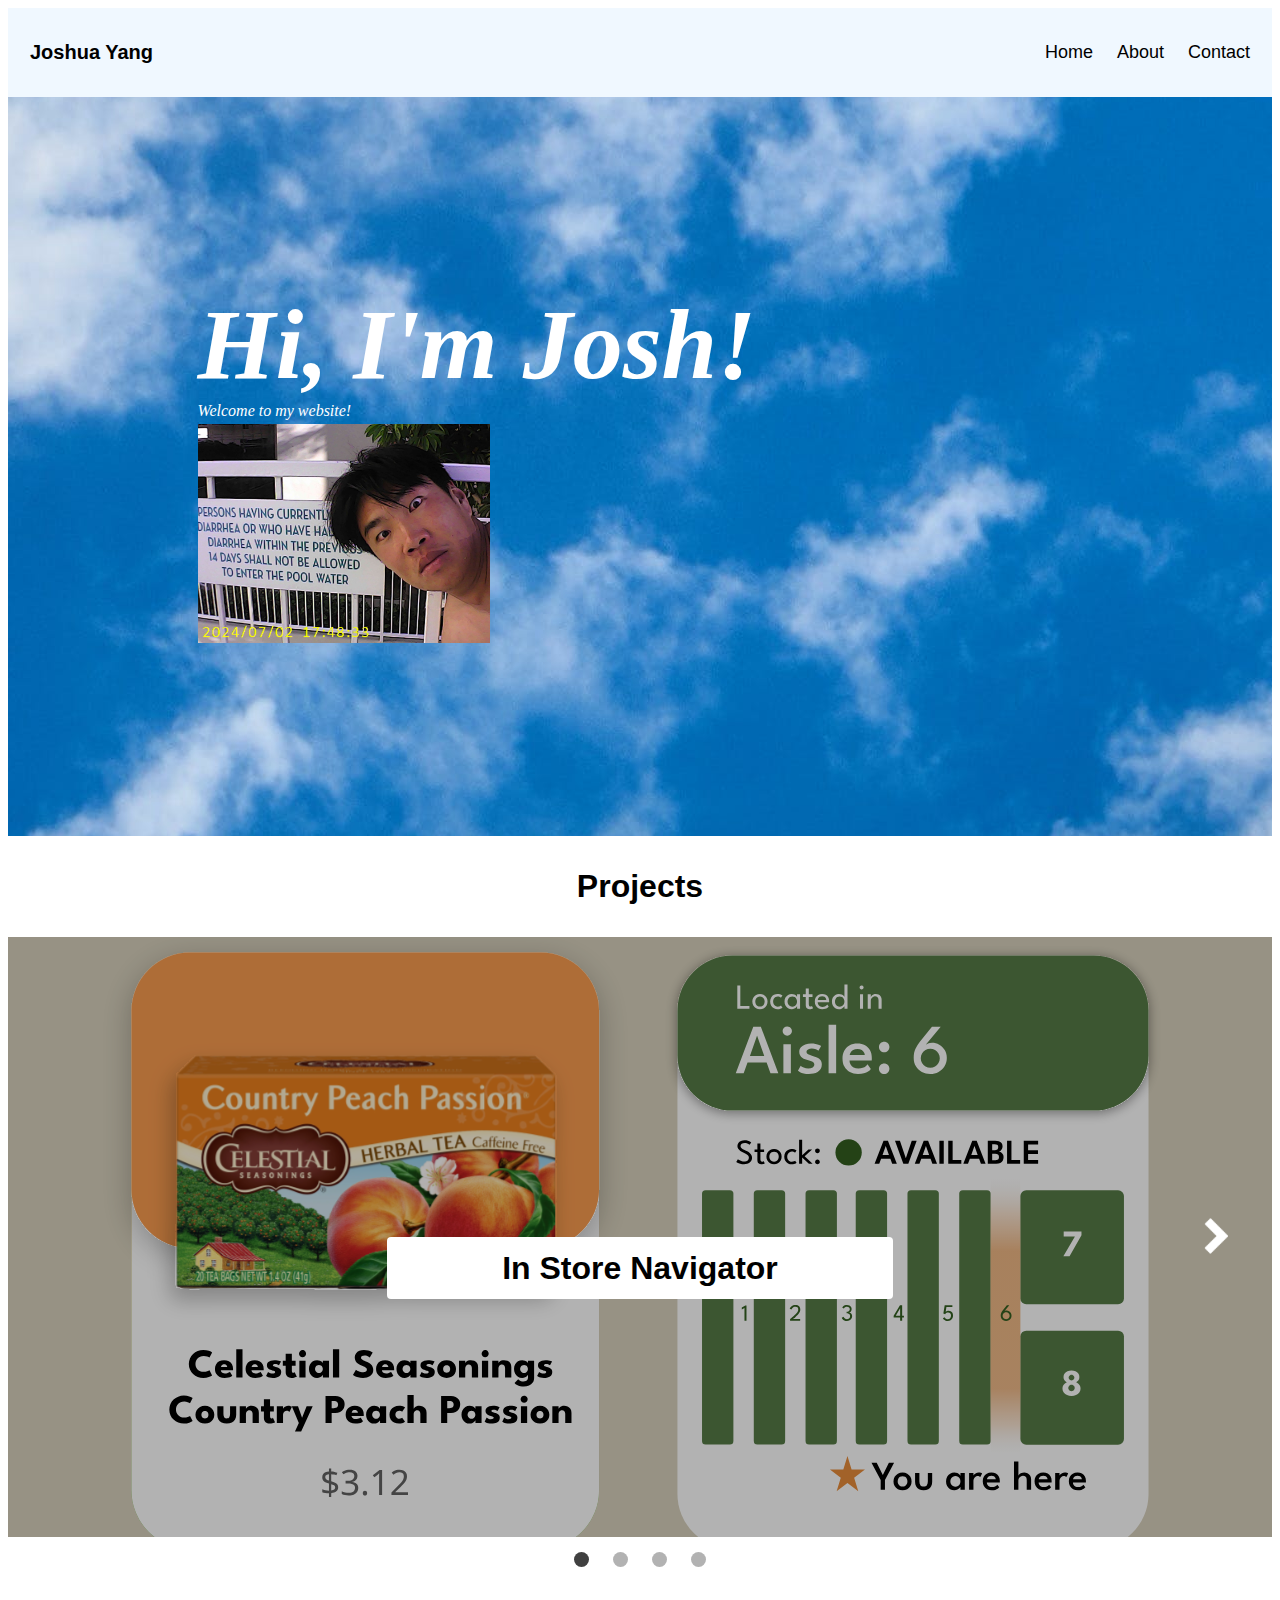
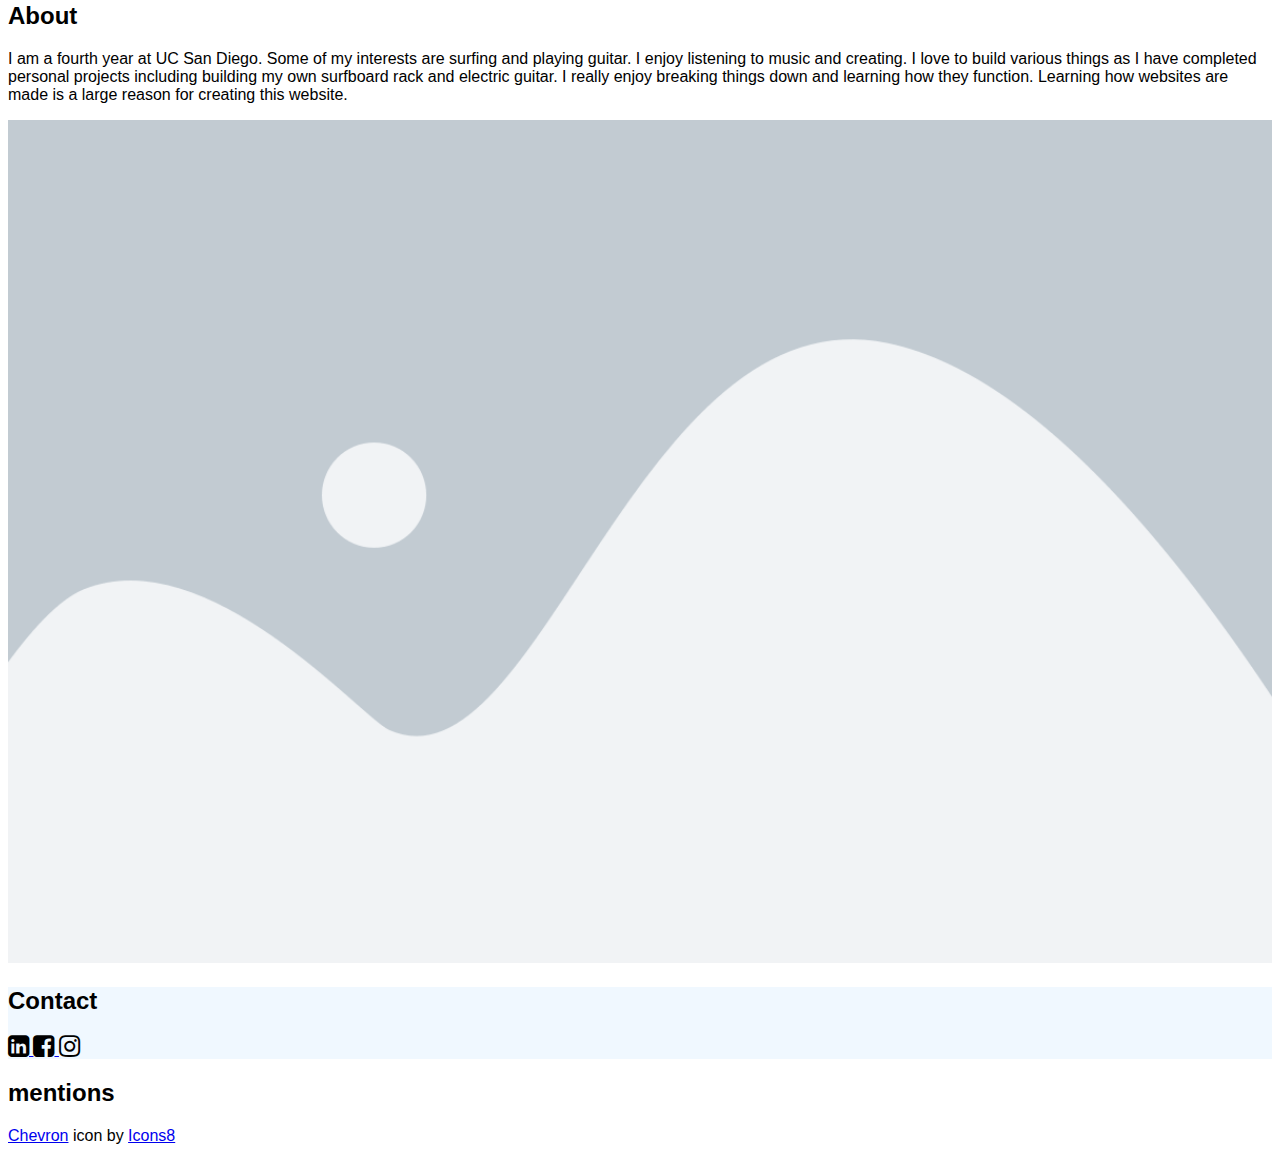
==== index.html @ f309dd1b "added picture and changed background" ====
<!DOCTYPE html>
<html lang="en-us">
    <head>
        <link rel="stylesheet" href="css/style.css">
        <meta name="viewport" content="width=device-width, initial-scale=1">
        <link rel="stylesheet" href="https://cdnjs.cloudflare.com/ajax/libs/font-awesome/4.7.0/css/font-awesome.min.css">
    </head>
    <body>

        <!--Header Section -->
        <div class="container" id= "header">
            <div class="row">
                <div class="header">
                    <a href="#" class="logo">Joshua Yang</a>
                    <div class="header-right">
                    <a href="#intro">Home</a>
                    <a href="#about">About</a>
                    <a href="#contact">Contact</a>
                </div>
                </div>
            </div>
        </div>

        <!-- Intro Section -->
        <div class="intro_row" id="intro">
            <div class="intro-name">Hi, I'm Josh!</div>
            
            <div class="intro-text">Welcome to my website!</div>
            <img src="img/me_fr.jpeg" alt="me_fr" style="animation: fadeInLeft 2s; width: 33%;">
        </div>

        <!-- Carousel Section -->
        <div class="section-container">
            <!-- section header -->
            <center>
                <p style="font-size: xx-large; font-weight: bold;">
                    Projects
                </p>
            </center>

            <!-- image carousel -->
            <div class="carousel">    
                <div class="carousel_track-container">
                    <ul class="carousel_track">
                        <!-- in store nav -->
                        <li class="carousel_slide current-slide">
                            <a href="in_store_nav/in_store_nav.html">
                                <div class="carousel_image-container">
                                    <img class="carousel_image" src="in_store_nav/img/figma_screen-1.svg" alt="">
                                    <div class="carousel_overlay-text">
                                        In Store Navigator
                                    </div>
                                </div>
                            </a>
                        </li>
                        <!-- personalized emojis -->
                        <li class="carousel_slide">
                            <a href="emojis/emojis.html">
                                <div class="carousel_image-container">
                                    <img class="carousel_image" src="emojis/img/memojis.webp" alt="">
                                    <div class="carousel_overlay-text">
                                        Research on Personalized Emojis
                                    </div>
                                </div>
                            </a>
                        </li>
                        <!-- successorator -->
                        <li class="carousel_slide">
                            <a href="successorator/successorator.html">
                                <div class="carousel_image-container">       
                                    <img class="carousel_image" src="successorator/img/Task-manager-apps-740x380.jpg" alt="">
                                    <div class="carousel_overlay-text">
                                        Successorator App
                                    </div>
                                </div>
                            </a>
                        </li>
                        <!-- prompt-a-week -->
                        <li class="carousel_slide">
                            <a href="https://sites.google.com/ucsd.edu/prompt-a-week?usp=sharing">
                                <div class="carousel_image-container">                                
                                    <img class="carousel_image" src="prompt-a-week/img/prompt-a-week.svg" alt="">
                                    <div class="carousel_overlay-text">
                                        Prompt-a-Week
                                    </div>
                                </div>
                            </a>
                        </li>
                    </ul>
                </div>

                <!-- right arrow (nextButton) -->
                <button class="carousel_button carousel_button--right"> 
                    <img src="img/arrow-right.png" alt="right_arrow">
                </button>

                <!-- left arrow (prevButton) -->
                <button class="carousel_button carousel_button--left is-hidden">
                    <img src="img/arrow-left.png" alt="left_arrow">
                </button>
            </div>

            <!-- carousel navbar (dots) -->
            <div class="carousel_nav">
                <button class="carousel_indicator current-slide"></button>
                <button class="carousel_indicator"></button>
                <button class="carousel_indicator"></button>
                <button class="carousel_indicator"></button>
            </div> 
        </div> 

         <!-- About Section -->
         <div class="container" id="about">
            <div class="row">
                <div class="column-66">
                    <h2>About</h2>
                    <p>I am a fourth year at UC San Diego. Some of my interests 
                        are surfing and playing guitar. I enjoy listening to 
                        music and creating. I love to build various things as I 
                        have completed personal projects including building my 
                        own surfboard rack and electric guitar. I really enjoy 
                        breaking things down and learning how they function. 
                        Learning how websites are made is a large reason for 
                        creating this website. 
                    </p>
                </div>
                <div class="column-33">
                    <img src="img/img-placeholder.webp" alt="me_fr"
                    width="100%">
                </div>
            </div>
        </div>
        <script src = "js/carousel.js"></script>

       
        <!-- Contact Section -->
        <div class="container" style="background-color: aliceblue;" id="contact">
            <div class="row">
                <h2>Contact</h2>
                <a href="//https:www.linkedin.com/in/joshua-yang-72279b295">
                    <i class="fa fa-linkedin-square" style="color: black;
                    font-size: 25px;  text-decoration: none;"></i>
                </a>
                <a href="https://www.facebook.com/joshua.yang.123829/">
                    <i class="fa fa-facebook-square" style="color: black;
                    font-size: 25px; text-decoration: none;">
                    </i>
                </a>
                <a href="https://www.instagram.com/">
                    <i class="fa fa-instagram" style="color: black;
                    font-size: 25px; text-decoration: none;">
                    </i>
                </a>
            </div>
        </div>
        <div class="container" id="mentions">
            <h2>mentions</h2>
            <a target="_blank" href="https://icons8.com/icon/39789/chevron-left">Chevron</a> icon by <a target="_blank" href="https://icons8.com">Icons8</a>
        </div>
    </body>
</html>
---- css/style.css ----
body {
font-family: Arial, Helvetica, sans-serif;}
.header {
  overflow: hidden;
  padding: 20px 10px;
  background-color: aliceblue;
}
.header a {
  float: left;
  text-decoration: none;
  text-align: center;
  padding: 12px;
  line-height: 25px;
  color: black;
  font-size: 18px;
  border-radius: 4px;
}
.header a:hover, .dropdown:hover .dropbtn {
  background-color: white;
  border-radius: 4px;
}
.header a.active {
  background-color: rgb(34, 177, 177);
}
.header a.logo {
  font-size: 20px;
  font-weight: bolder;
}
.header-right {
  float: right;
}

.intro_row  {
  padding: 15%;
  background-image: url("/img/background.jpg");
  background-position: 50% 50%;
  color: white;
  font-family: serif;
  font-style: italic;
  overflow: hidden;
}

.intro_row .intro-name {
  display: inline-block;
  font-weight: bold;
  font-size: 100px;
  animation: fadeInLeft 2s;
}

.intro_row .intro-text {
  display: inline-block;
  width: 100%;
  white-space: nowrap;
  overflow: hidden;
  animation: fadeInLeft 2s;
}

@keyframes fadeInLeft {
  0% {
     opacity: 0;
     transform: translateX(-20px);
  }
  100% {
     opacity: 1;
     transform: translateX(0);
  }
} 

.carousel {
  position: relative;
  height: 600px;
  width: 100%;
  margin: 0 auto;
}

a .carousel_image-container {
  position: absolute;
  color: black;
  font-size: xx-large;
  font-weight: bold;
  width: 100%;
  height: 100%;
  object-fit: cover;
}

a .carousel_image {
  width: 100%;
  height: 100%;
  object-fit: cover;
  filter: brightness(70%);
}

a .carousel_image-container .carousel_overlay-text {
  position: absolute;
  color: black;
  text-align: center;
  background-color: white;
  padding:1%;
  border-radius: 4px 4px 4px 4px;
  top: 50%;
  left: 30%;
  right: 30%;
}

.carousel_track-container {
  background: pink;
  height: 100%;
  position: relative;
  overflow: hidden;
}

.carousel_track {
  padding: 0;
  margin: 0;
  list-style: none;
  position: relative;
  height: 100%;
  transition: transform 300ms ease-in;
}
  
.carousel_slide {
  position: absolute;
  top: 0;   
  bottom: 0;
  width: 100%;
}

.carousel_button {
  position: absolute;
  top: 50%;
  transform: translateY(-50%);
  height: 50%;
  background: transparent;
  border: 0;
}

.carousel_button img {
  width: 40%;
  object-fit: cover;
}
.carousel_button--right{
  right: 0px;
  border-radius: 6px 0 0 6px;
}
.carousel_button--left{
  left: 0px;
  border-radius: 0 6px 6px 0;
}

.carousel_button--left:hover, .carousel_button--right:hover {
  background-color: rgba(200,200,200,0.5);
}

.carousel_nav {
  display: flex;
  justify-content: center;
  padding: 15px 0;
}

.carousel_indicator {
  border: 0;
  border-radius: 50%;
  width: 15px;
  height: 15px;
  background: rgba(0,0,0,0.3);
  margin: 0 12px;
}

.carousel_indicator.current-slide {
  background: rgba(0, 0, 0, .75);
}

.is-hidden {
  display: none;
}
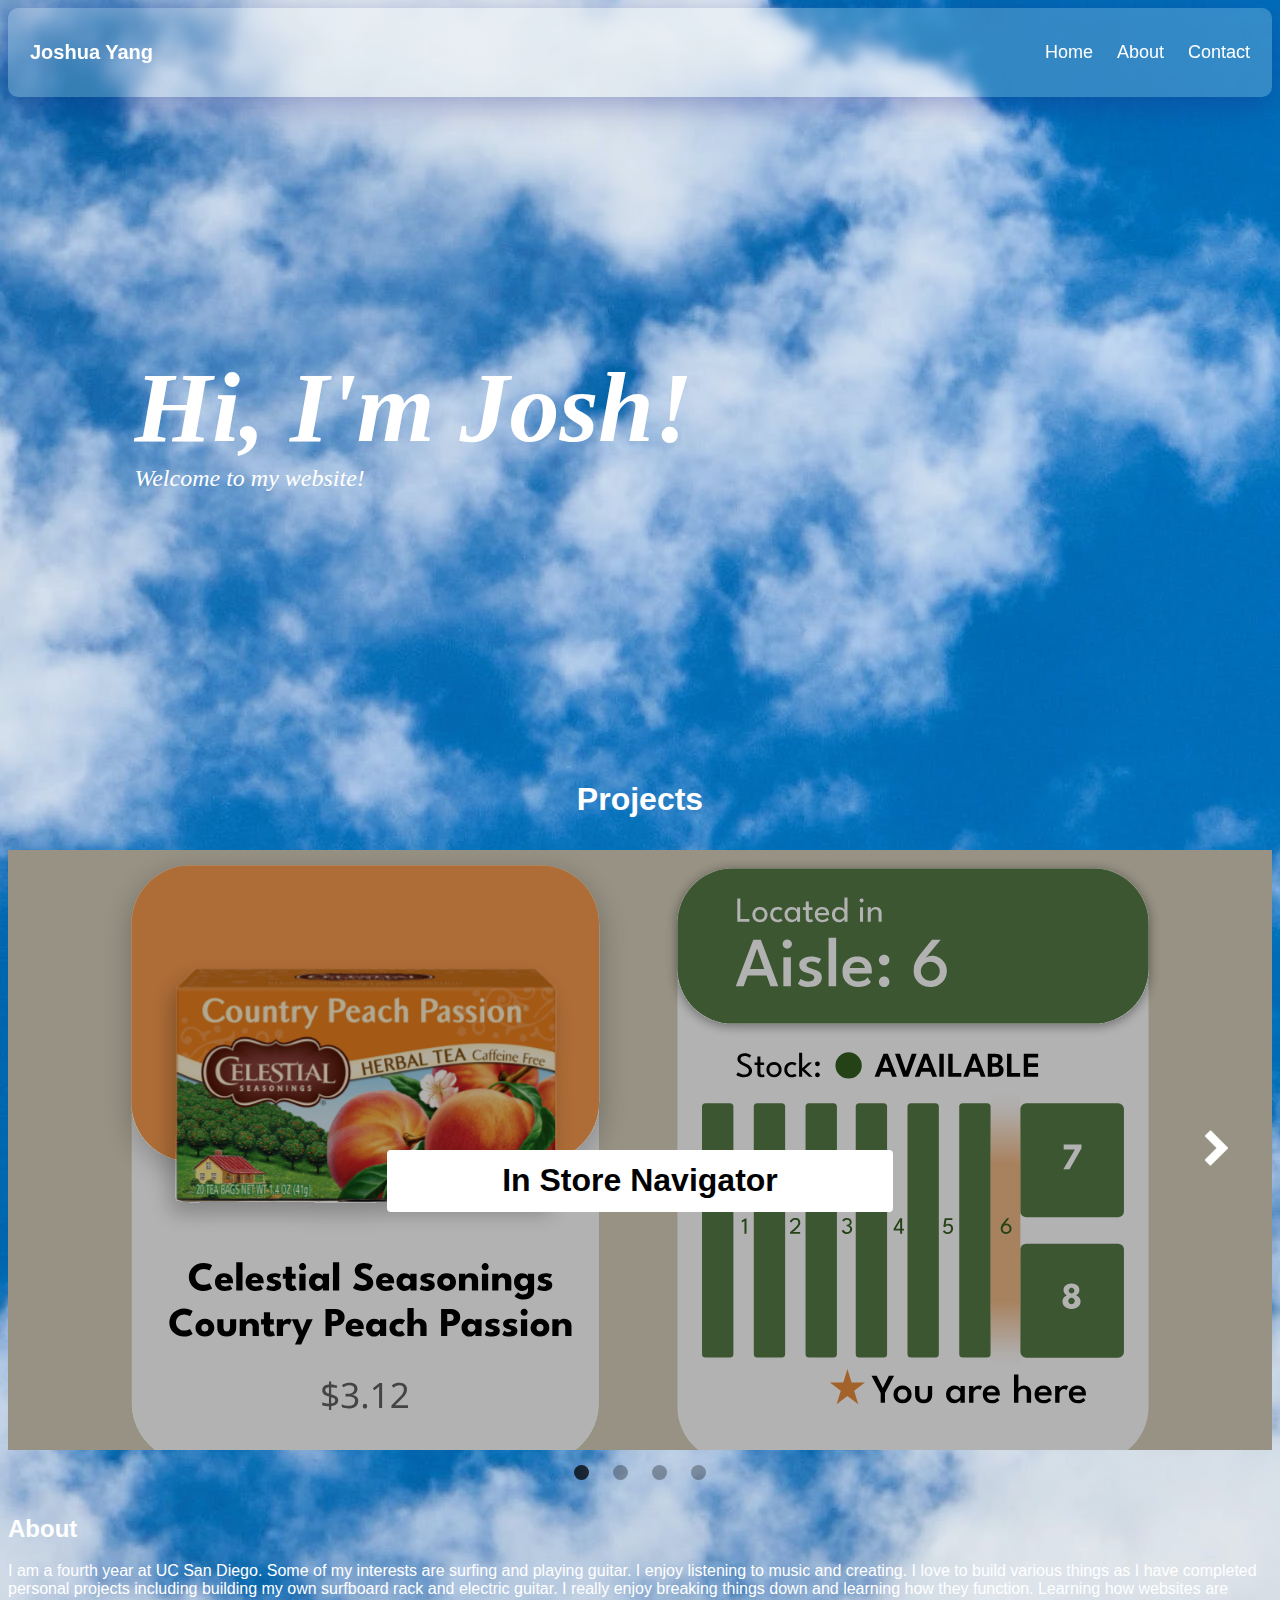
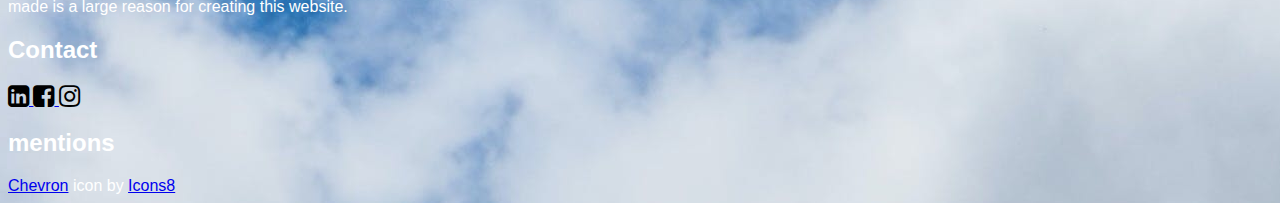
==== commit 35d9bd95: "added new background image and glassmorphism to header" ====
--- a/index.html
+++ b/index.html
@@ -22,15 +22,15 @@
         </div>
 
         <!-- Intro Section -->
-        <div class="intro_row" id="intro">
-            <div class="intro-name">Hi, I'm Josh!</div>
-            
-            <div class="intro-text">Welcome to my website!</div>
-            <img src="img/me_fr.jpeg" alt="me_fr" style="animation: fadeInLeft 2s; width: 33%;">
+        <div class="container" id="intro">
+            <div class="intro-box">
+                <div class="intro-name">Hi, I'm Josh!</div>
+                <div class="intro-text">Welcome to my website!</div>
+            </div>
         </div>
 
         <!-- Carousel Section -->
-        <div class="section-container">
+        <div class="container">
             <!-- section header -->
             <center>
                 <p style="font-size: xx-large; font-weight: bold;">
@@ -124,17 +124,13 @@
                         creating this website. 
                     </p>
                 </div>
-                <div class="column-33">
-                    <img src="img/img-placeholder.webp" alt="me_fr"
-                    width="100%">
-                </div>
             </div>
         </div>
         <script src = "js/carousel.js"></script>
 
        
         <!-- Contact Section -->
-        <div class="container" style="background-color: aliceblue;" id="contact">
+        <div class="container" id="contact">
             <div class="row">
                 <h2>Contact</h2>
                 <a href="//https:www.linkedin.com/in/joshua-yang-72279b295">
--- a/css/style.css
+++ b/css/style.css
@@ -1,22 +1,29 @@
 body {
-font-family: Arial, Helvetica, sans-serif;}
+font-family: Arial, Helvetica, sans-serif;
+background-image: url("/img/background.jpg");
+background-position: fixed;
+background-position: center;
+color: white;
+}
 .header {
   overflow: hidden;
   padding: 20px 10px;
-  background-color: aliceblue;
-}
+  background: rgba( 255, 255, 255, 0.2 );
+  box-shadow: 0 8px 32px 0 rgba( 31, 38, 135, 0.37 );
+  backdrop-filter: blur( 5px );
+  -webkit-backdrop-filter: blur( 5px );
+  border-radius: 10px;}
 .header a {
   float: left;
   text-decoration: none;
   text-align: center;
   padding: 12px;
   line-height: 25px;
-  color: black;
+  color: white;
   font-size: 18px;
   border-radius: 4px;
 }
 .header a:hover, .dropdown:hover .dropbtn {
-  background-color: white;
   border-radius: 4px;
 }
 .header a.active {
@@ -30,39 +37,42 @@
   float: right;
 }
 
-.intro_row  {
-  padding: 15%;
-  background-image: url("/img/background.jpg");
-  background-position: 50% 50%;
+#intro {
+  padding-top: 20%;
+  padding-bottom: 20%;
+  padding-left: 10%;
   color: white;
   font-family: serif;
   font-style: italic;
   overflow: hidden;
+  animation: fadeInTop 2s;
 }
 
-.intro_row .intro-name {
+#intro .intro-box {
+}
+
+#intro .intro-name {
   display: inline-block;
   font-weight: bold;
   font-size: 100px;
-  animation: fadeInLeft 2s;
 }
 
-.intro_row .intro-text {
+#intro .intro-text {
   display: inline-block;
   width: 100%;
   white-space: nowrap;
+  font-size: 150%;
   overflow: hidden;
-  animation: fadeInLeft 2s;
 }
 
-@keyframes fadeInLeft {
+@keyframes fadeInTop {
   0% {
      opacity: 0;
-     transform: translateX(-20px);
+     transform: translateY(-20px);
   }
   100% {
      opacity: 1;
-     transform: translateX(0);
+     transform: translateY(0);
   }
 } 
 
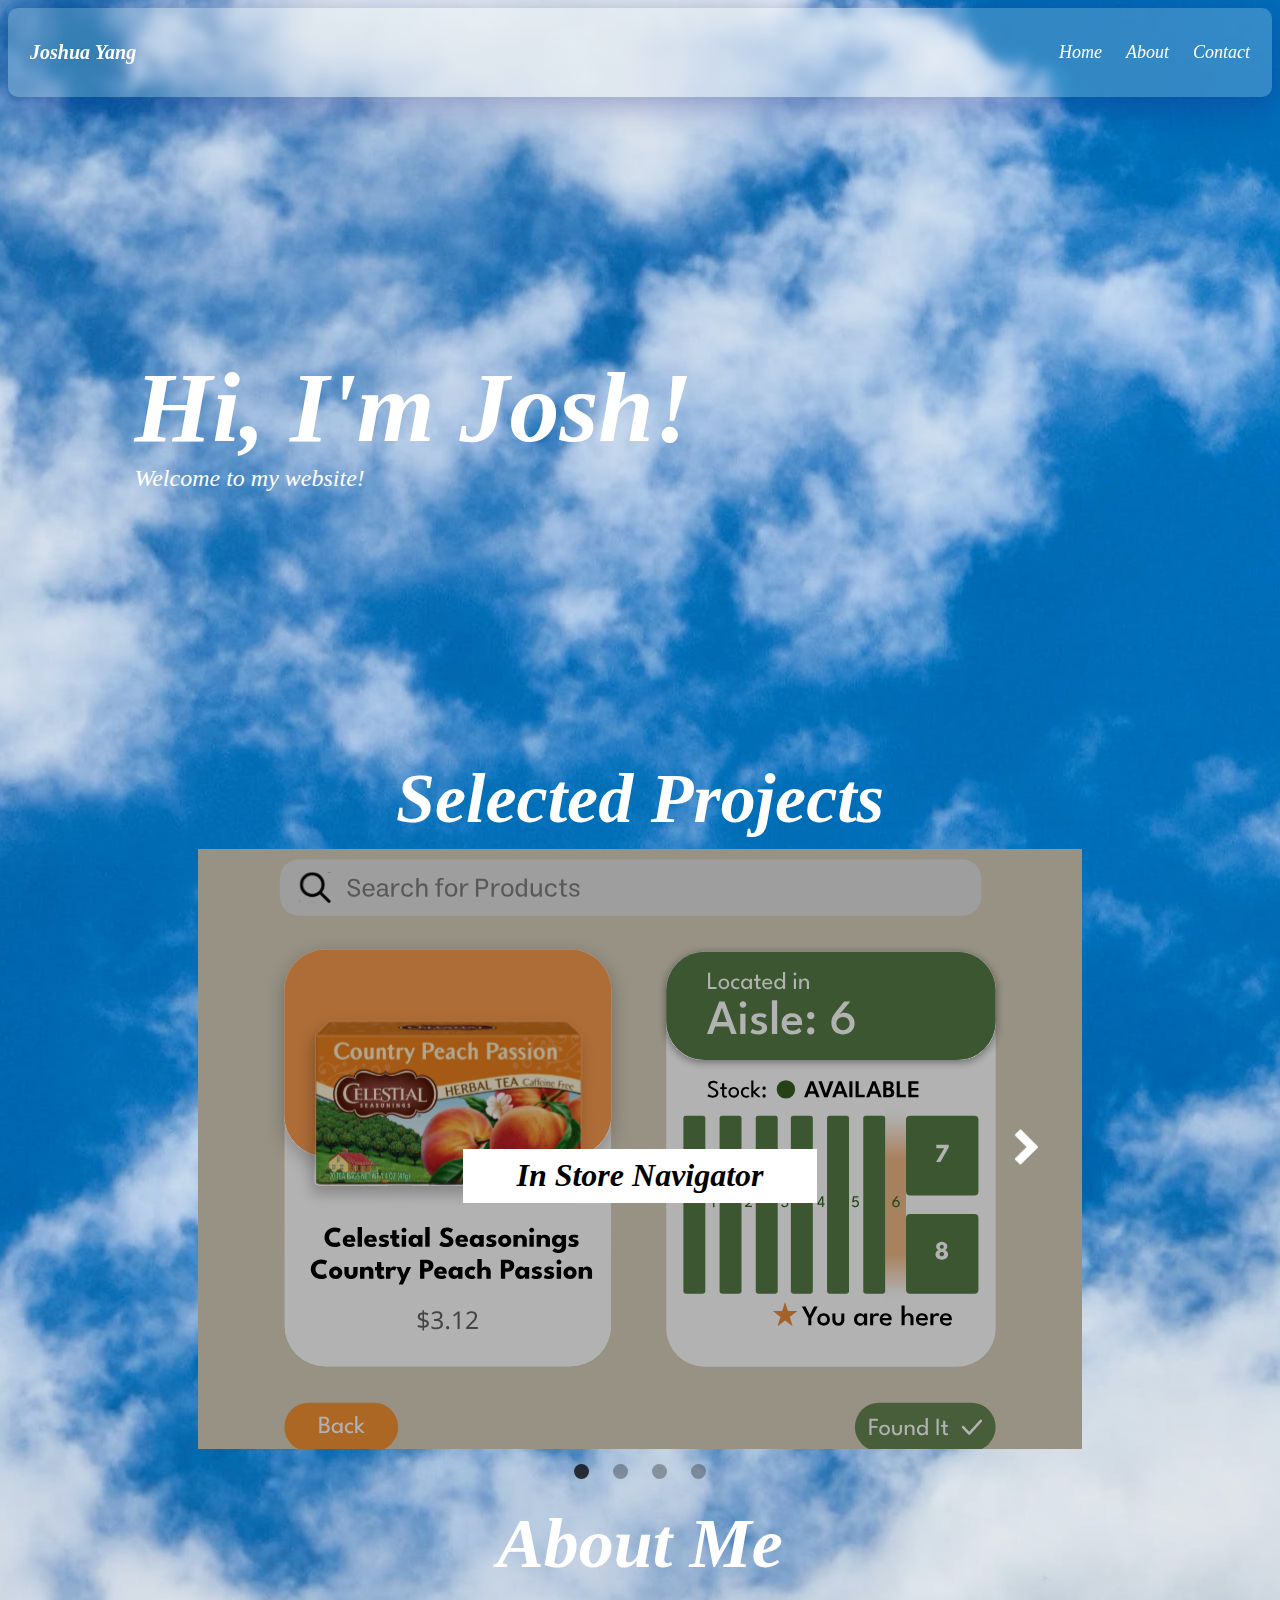
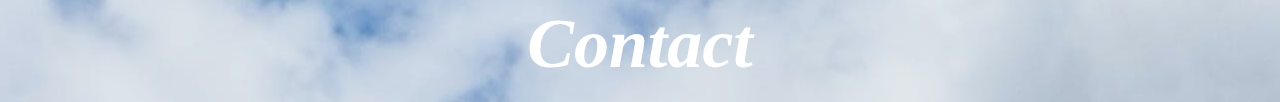
==== commit 3d8b3b8a: "changed format and added section headers" ====
--- a/index.html
+++ b/index.html
@@ -32,11 +32,9 @@
         <!-- Carousel Section -->
         <div class="container">
             <!-- section header -->
-            <center>
-                <p style="font-size: xx-large; font-weight: bold;">
-                    Projects
-                </p>
-            </center>
+            <div class="section-header">
+                Selected Projects
+            </div>
 
             <!-- image carousel -->
             <div class="carousel">    
@@ -110,48 +108,18 @@
         </div> 
 
          <!-- About Section -->
-         <div class="container" id="about">
-            <div class="row">
-                <div class="column-66">
-                    <h2>About</h2>
-                    <p>I am a fourth year at UC San Diego. Some of my interests 
-                        are surfing and playing guitar. I enjoy listening to 
-                        music and creating. I love to build various things as I 
-                        have completed personal projects including building my 
-                        own surfboard rack and electric guitar. I really enjoy 
-                        breaking things down and learning how they function. 
-                        Learning how websites are made is a large reason for 
-                        creating this website. 
-                    </p>
-                </div>
+        <script src = "js/carousel.js"></script>
+        <div class="container" id="about">
+            <div class="section-header">
+                About Me
             </div>
         </div>
-        <script src = "js/carousel.js"></script>
-
        
         <!-- Contact Section -->
         <div class="container" id="contact">
-            <div class="row">
-                <h2>Contact</h2>
-                <a href="//https:www.linkedin.com/in/joshua-yang-72279b295">
-                    <i class="fa fa-linkedin-square" style="color: black;
-                    font-size: 25px;  text-decoration: none;"></i>
-                </a>
-                <a href="https://www.facebook.com/joshua.yang.123829/">
-                    <i class="fa fa-facebook-square" style="color: black;
-                    font-size: 25px; text-decoration: none;">
-                    </i>
-                </a>
-                <a href="https://www.instagram.com/">
-                    <i class="fa fa-instagram" style="color: black;
-                    font-size: 25px; text-decoration: none;">
-                    </i>
-                </a>
+            <div class="section-header">
+                Contact
             </div>
-        </div>
-        <div class="container" id="mentions">
-            <h2>mentions</h2>
-            <a target="_blank" href="https://icons8.com/icon/39789/chevron-left">Chevron</a> icon by <a target="_blank" href="https://icons8.com">Icons8</a>
         </div>
     </body>
 </html>--- a/css/style.css
+++ b/css/style.css
@@ -1,5 +1,6 @@
 body {
-font-family: Arial, Helvetica, sans-serif;
+  font-family: serif;
+  font-style: italic;
 background-image: url("/img/background.jpg");
 background-position: fixed;
 background-position: center;
@@ -76,11 +77,19 @@
   }
 } 
 
+.section-header {
+  font-size: 70px;
+  font-weight: bold;
+  text-align: center;
+  padding:10px
+}
+
 .carousel {
   position: relative;
   height: 600px;
-  width: 100%;
+  width: 70%;
   margin: 0 auto;
+  align-items: center;
 }
 
 a .carousel_image-container {
@@ -106,7 +115,6 @@
   text-align: center;
   background-color: white;
   padding:1%;
-  border-radius: 4px 4px 4px 4px;
   top: 50%;
   left: 30%;
   right: 30%;
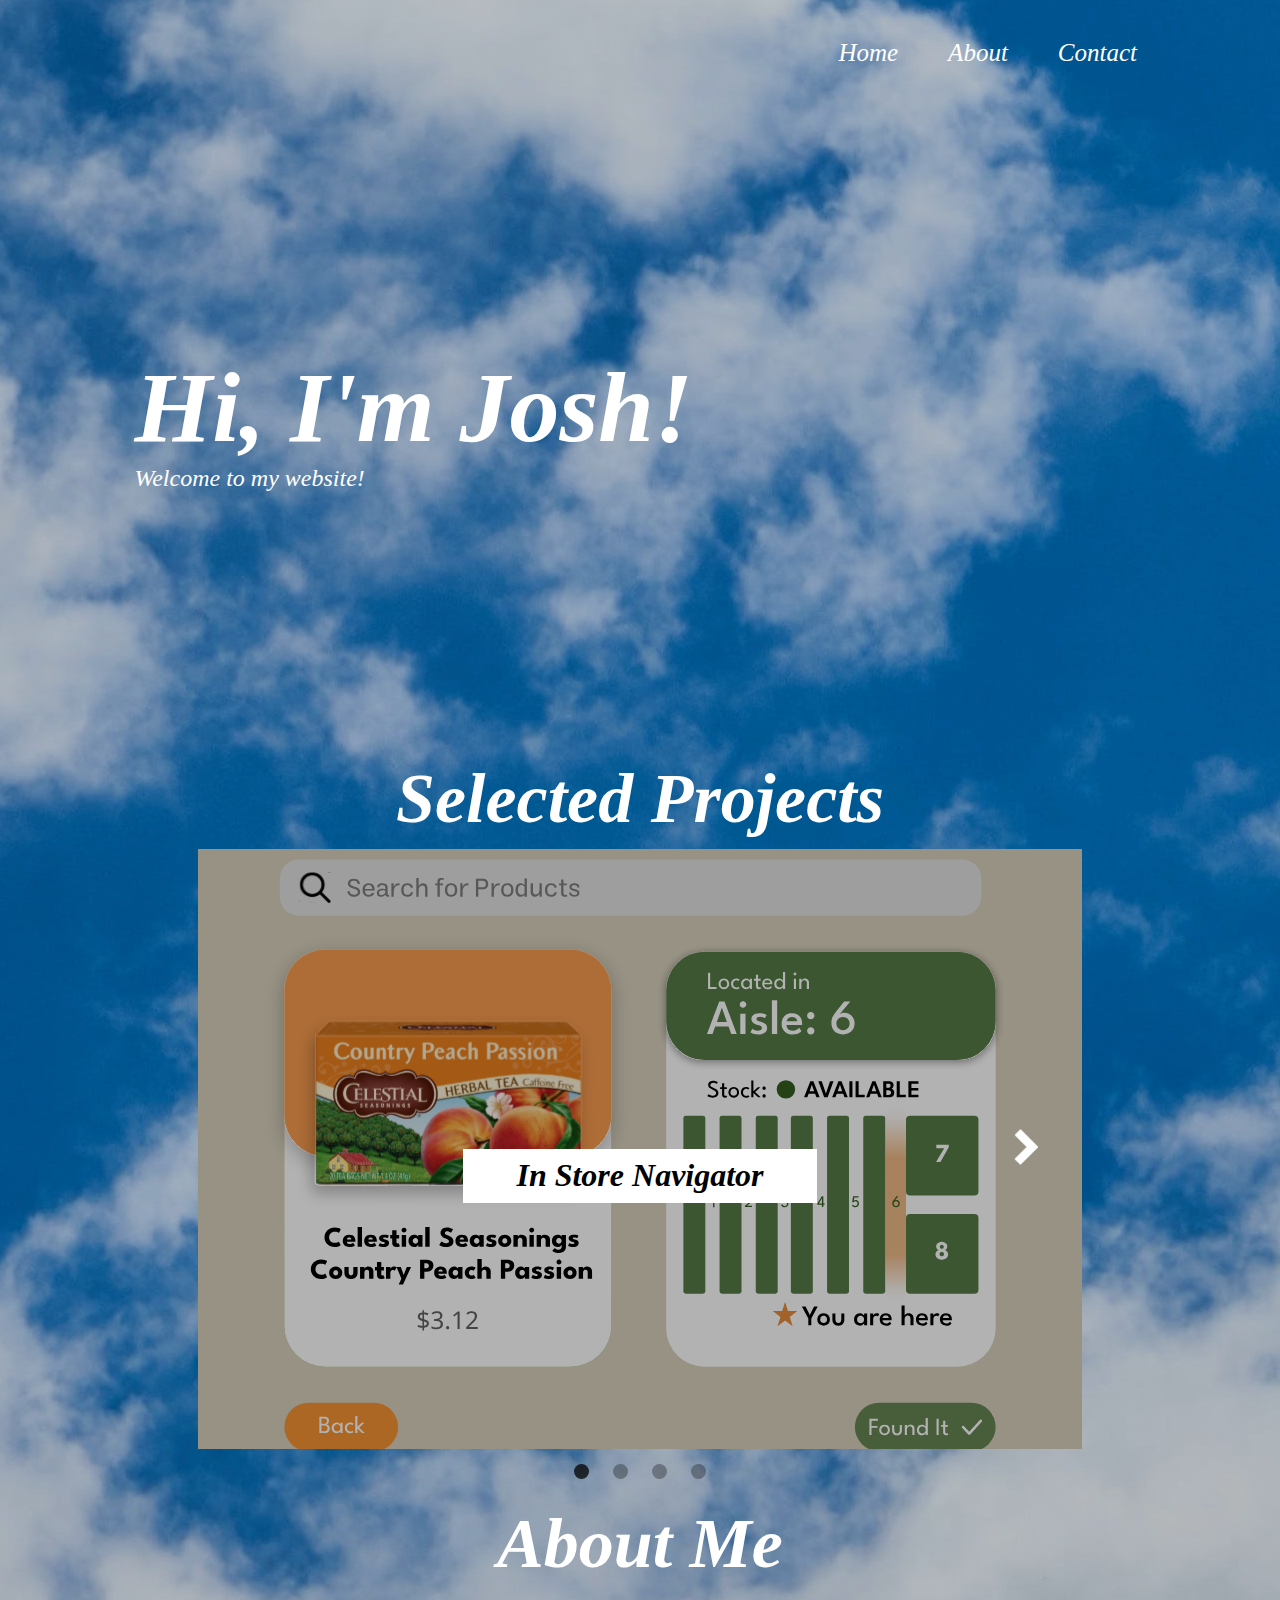
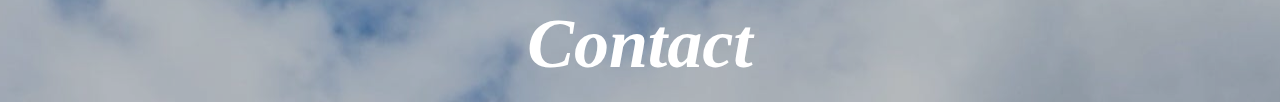
==== commit c697b3dc: "deleted logo" ====
--- a/index.html
+++ b/index.html
@@ -11,7 +11,6 @@
         <div class="container" id= "header">
             <div class="row">
                 <div class="header">
-                    <a href="#" class="logo">Joshua Yang</a>
                     <div class="header-right">
                     <a href="#intro">Home</a>
                     <a href="#about">About</a>
--- a/css/style.css
+++ b/css/style.css
@@ -1,41 +1,41 @@
 body {
   font-family: serif;
   font-style: italic;
-background-image: url("/img/background.jpg");
-background-position: fixed;
-background-position: center;
-color: white;
+  background-image: url("/img/background.jpg");
+  background-color: rgba(0,0,0,0.2);
+  background-blend-mode: darken;
+  background-position: fixed;
+  background-position: center;
+  color: white;
 }
 .header {
   overflow: hidden;
   padding: 20px 10px;
-  background: rgba( 255, 255, 255, 0.2 );
-  box-shadow: 0 8px 32px 0 rgba( 31, 38, 135, 0.37 );
-  backdrop-filter: blur( 5px );
-  -webkit-backdrop-filter: blur( 5px );
-  border-radius: 10px;}
+}
 .header a {
   float: left;
   text-decoration: none;
   text-align: center;
   padding: 12px;
+  padding-left: 25px;
+  padding-right: 25px;
   line-height: 25px;
   color: white;
-  font-size: 18px;
+  font-size: 25px;
   border-radius: 4px;
 }
 .header a:hover, .dropdown:hover .dropbtn {
-  border-radius: 4px;
+  background: rgba( 255, 255, 255, 0.1 );
+  backdrop-filter: blur( 5px );
+  -webkit-backdrop-filter: blur( 5px );
+  border-radius: 10px;
 }
-.header a.active {
-  background-color: rgb(34, 177, 177);
-}
-.header a.logo {
-  font-size: 20px;
-  font-weight: bolder;
-}
+
+
 .header-right {
   float: right;
+  font-size: 30px;
+  padding-right: 100px;
 }
 
 #intro {
@@ -47,9 +47,6 @@
   font-style: italic;
   overflow: hidden;
   animation: fadeInTop 2s;
-}
-
-#intro .intro-box {
 }
 
 #intro .intro-name {
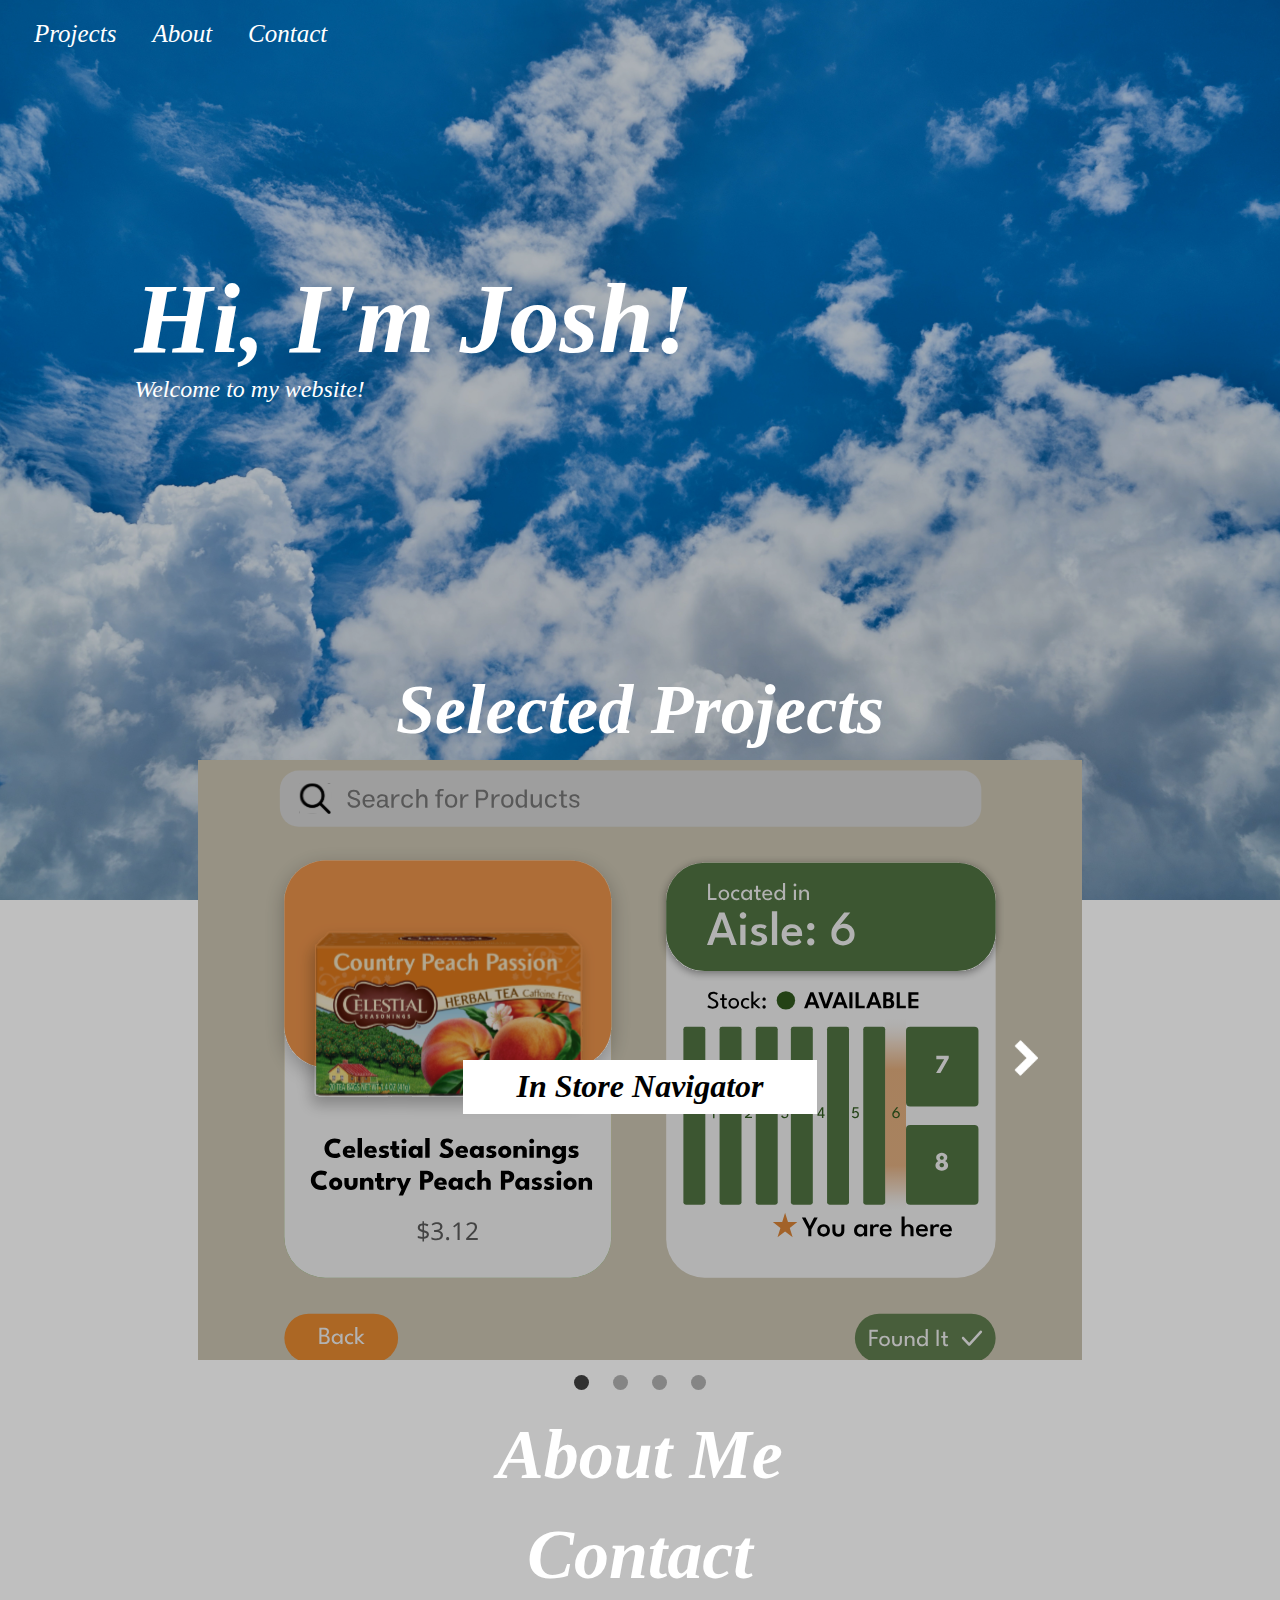
==== commit 7a2d78d5: "fixed background and working on header" ====
--- a/index.html
+++ b/index.html
@@ -11,11 +11,9 @@
         <div class="container" id= "header">
             <div class="row">
                 <div class="header">
-                    <div class="header-right">
-                    <a href="#intro">Home</a>
+                    <a href="#projects">Projects</a>
                     <a href="#about">About</a>
                     <a href="#contact">Contact</a>
-                </div>
                 </div>
             </div>
         </div>
@@ -29,7 +27,7 @@
         </div>
 
         <!-- Carousel Section -->
-        <div class="container">
+        <div class="container" id="projects">
             <!-- section header -->
             <div class="section-header">
                 Selected Projects
--- a/css/style.css
+++ b/css/style.css
@@ -1,41 +1,35 @@
 body {
   font-family: serif;
   font-style: italic;
-  background-image: url("/img/background.jpg");
-  background-color: rgba(0,0,0,0.2);
+  background: url("/img/background.jpg");
+  background-size: cover;
+  background-color: rgba(0,0,0,0.25);
   background-blend-mode: darken;
-  background-position: fixed;
   background-position: center;
+  background-attachment: fixed;
   color: white;
 }
 .header {
   overflow: hidden;
+  position: absolute;
   padding: 20px 10px;
+  top: 0;
+  width: 100%;
 }
 .header a {
-  float: left;
+  color: white;
   text-decoration: none;
+  font-size: 25px;
+  float: none;
   text-align: center;
-  padding: 12px;
-  padding-left: 25px;
-  padding-right: 25px;
-  line-height: 25px;
-  color: white;
-  font-size: 25px;
-  border-radius: 4px;
+  padding: 14px 16px;
+  
 }
 .header a:hover, .dropdown:hover .dropbtn {
   background: rgba( 255, 255, 255, 0.1 );
-  backdrop-filter: blur( 5px );
+  backdrop-filter: blur(5px);
   -webkit-backdrop-filter: blur( 5px );
   border-radius: 10px;
-}
-
-
-.header-right {
-  float: right;
-  font-size: 30px;
-  padding-right: 100px;
 }
 
 #intro {
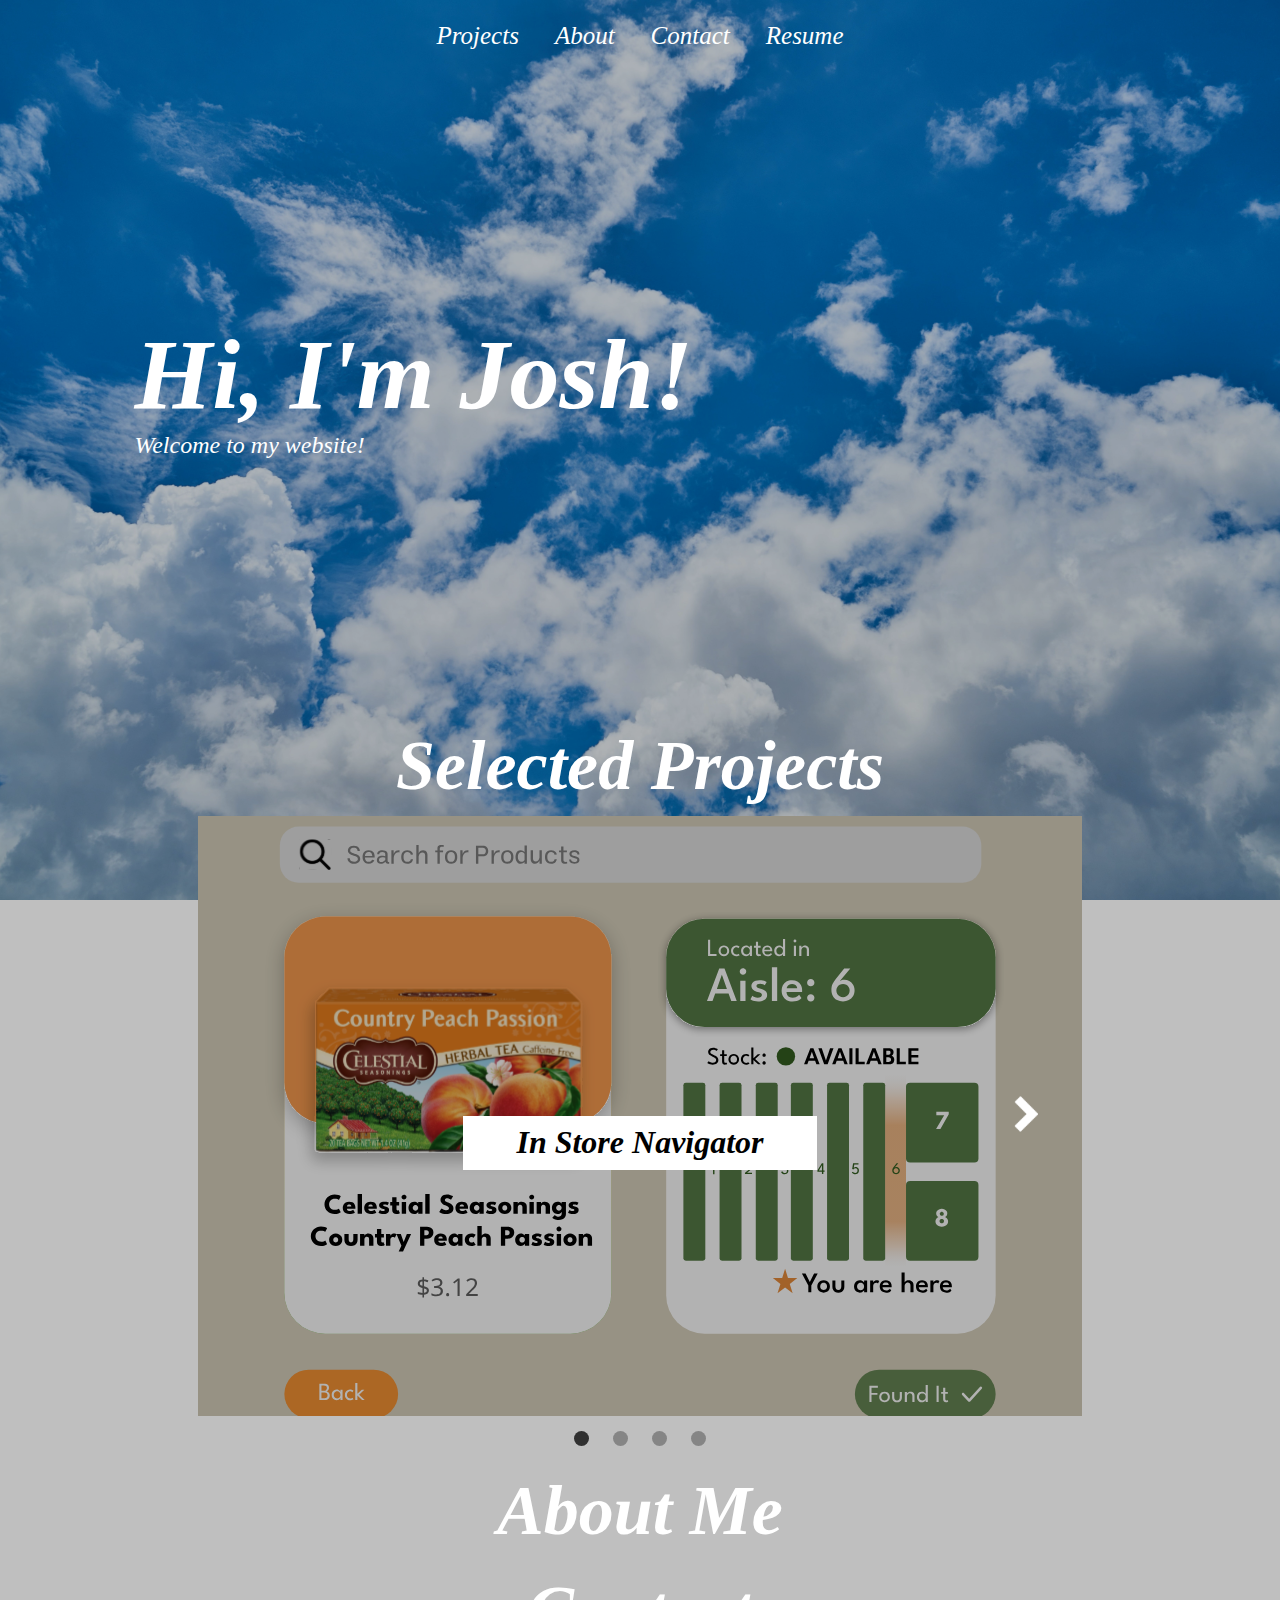
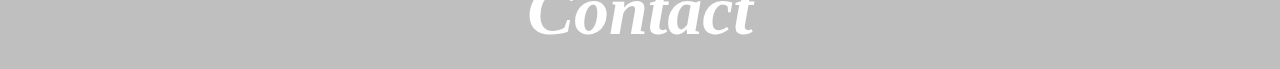
==== commit c155df11: "centered header and added smooth scrolling" ====
--- a/index.html
+++ b/index.html
@@ -8,14 +8,11 @@
     <body>
 
         <!--Header Section -->
-        <div class="container" id= "header">
-            <div class="row">
-                <div class="header">
-                    <a href="#projects">Projects</a>
-                    <a href="#about">About</a>
-                    <a href="#contact">Contact</a>
-                </div>
-            </div>
+        <div class="header">
+            <a href="#projects">Projects</a>
+            <a href="#about">About</a>
+            <a href="#contact">Contact</a>
+            <a href="">Resume</a>
         </div>
 
         <!-- Intro Section -->
--- a/css/style.css
+++ b/css/style.css
@@ -1,3 +1,7 @@
+html {
+  scroll-behavior: smooth;
+}
+
 body {
   font-family: serif;
   font-style: italic;
@@ -10,22 +14,19 @@
   color: white;
 }
 .header {
-  overflow: hidden;
-  position: absolute;
-  padding: 20px 10px;
-  top: 0;
-  width: 100%;
+  border-radius: 4px;
+  text-align: center;
 }
 .header a {
   color: white;
   text-decoration: none;
   font-size: 25px;
   float: none;
-  text-align: center;
   padding: 14px 16px;
-  
+  border-radius: 10px;
+  display: inline-block;  
 }
-.header a:hover, .dropdown:hover .dropbtn {
+.header a:hover{
   background: rgba( 255, 255, 255, 0.1 );
   backdrop-filter: blur(5px);
   -webkit-backdrop-filter: blur( 5px );
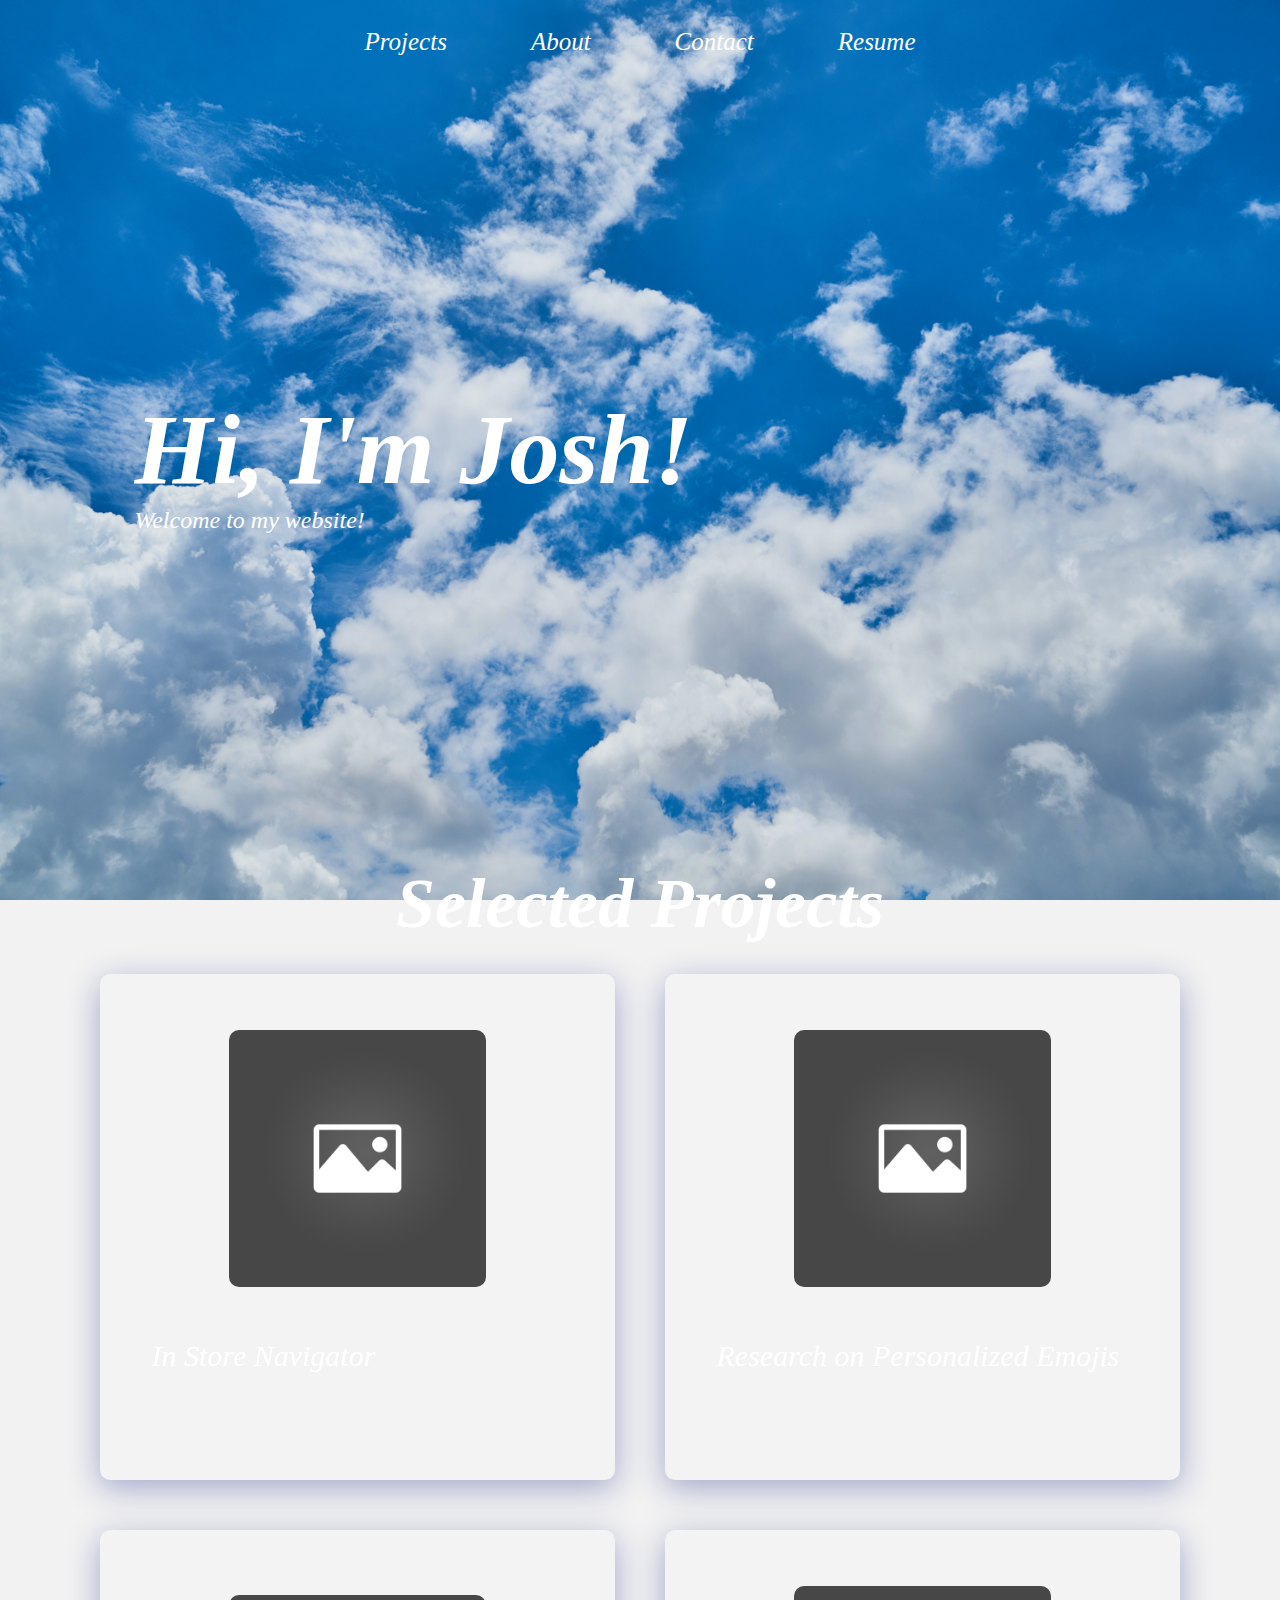
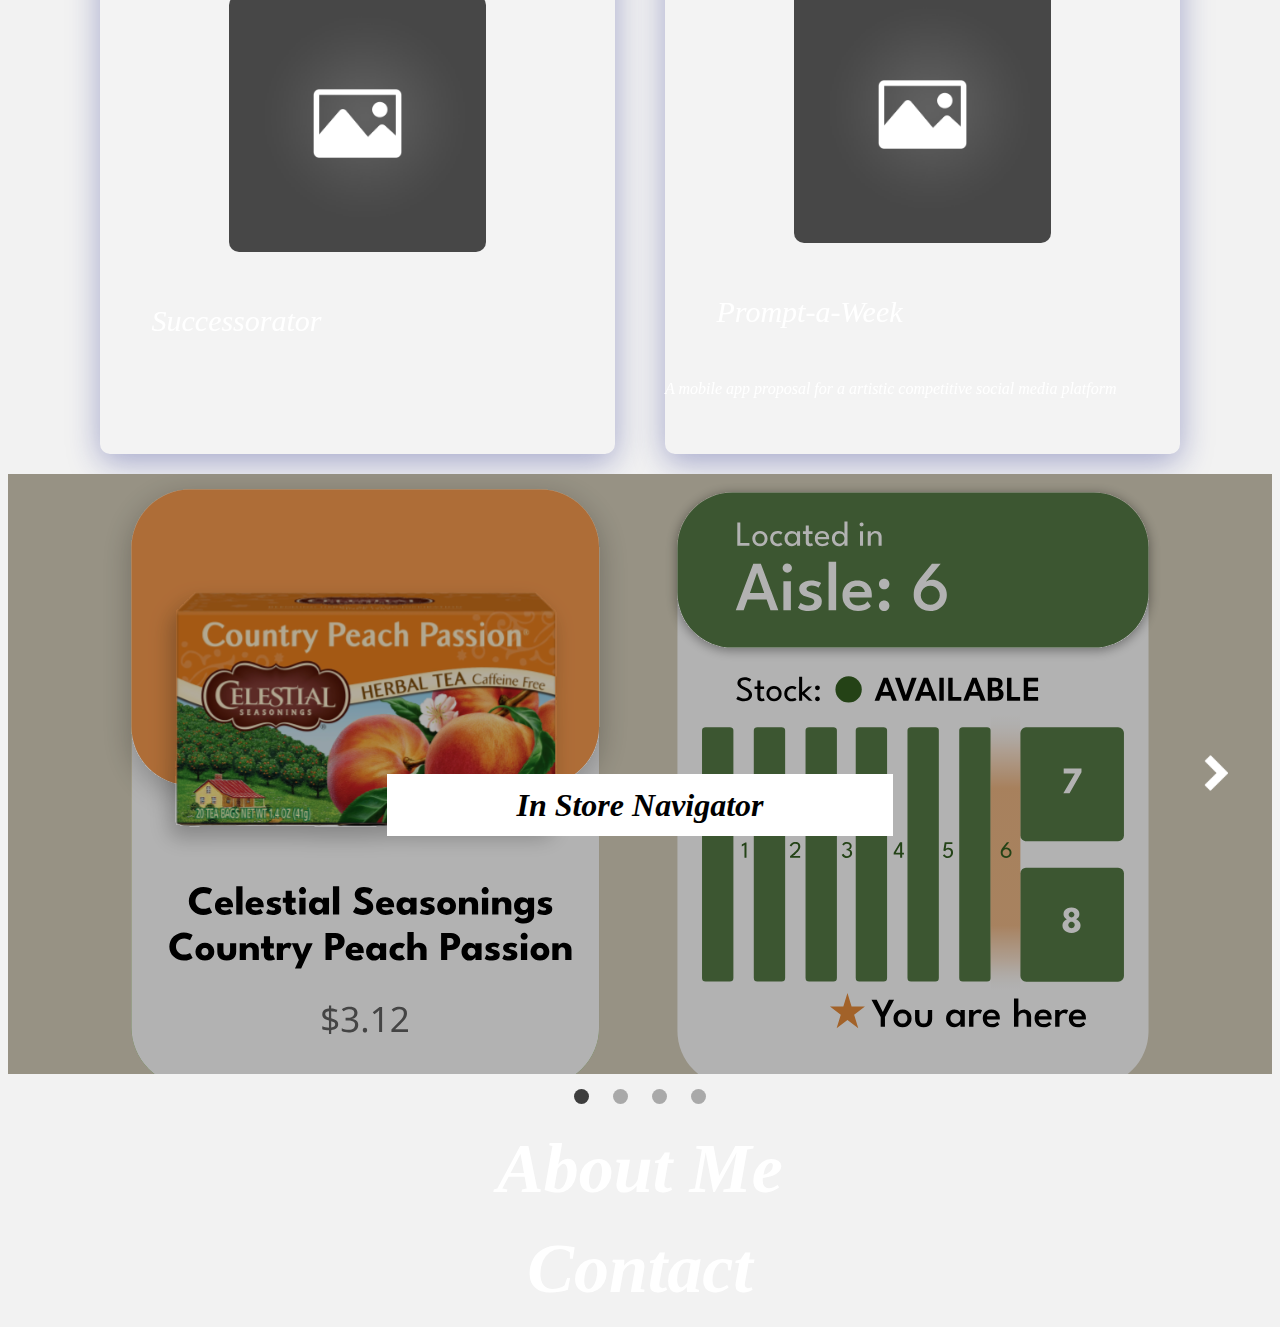
==== commit 596bea2f: "more work on project gallery" ====
--- a/index.html
+++ b/index.html
@@ -30,76 +30,114 @@
                 Selected Projects
             </div>
 
-            <!-- image carousel -->
-            <div class="carousel">    
-                <div class="carousel_track-container">
-                    <ul class="carousel_track">
-                        <!-- in store nav -->
-                        <li class="carousel_slide current-slide">
-                            <a href="in_store_nav/in_store_nav.html">
-                                <div class="carousel_image-container">
-                                    <img class="carousel_image" src="in_store_nav/img/figma_screen-1.svg" alt="">
-                                    <div class="carousel_overlay-text">
-                                        In Store Navigator
-                                    </div>
+            <div class="gallery">
+                <div class="gallery-slide" id="in_store_nav">
+                    <a href="in_store_nav/in_store_nav.html">
+                        <img class="gallery_image" src="img/placeholder.jpg" alt="">
+                        <div class="gallery_desc-title">
+                            In Store Navigator
+                        </div>
+                    </a>
+                </div>
+                <div class="gallery-slide" id="emoji">
+                    <a href="emojis/emojis.html">
+                        <img class="gallery_image" src="img/placeholder.jpg" alt="">
+                        <div class="gallery_desc-title">
+                            Research on Personalized Emojis
+                        </div>
+                    </a>
+                </div>
+                <div class="gallery-slide" id="successorator">
+                    <a href="successorator/successorator.html">
+                        <img class="gallery_image" src="img/placeholder.jpg" alt="">
+                        <div class="gallery_desc-title">
+                            Successorator
+                        </div>
+                    </a>
+                </div>
+                <div class="gallery-slide" id="in_store_nav">
+                    <a href="prompt-a-week/prompt-a-week.html">
+                        <img class="gallery_image" src="img/placeholder.jpg" alt="">
+                        <div class="gallery_desc-title">
+                            Prompt-a-Week
+                        </div>
+                        <div class="gallery_desc">A mobile app proposal for a 
+                            artistic competitive social media platform
+                        </div>
+                    </a>
+                </div>
+            </div> 
+        </div> 
+
+        <!-- image carousel -->
+        <div class="carousel">    
+            <div class="carousel_track-container">
+                <ul class="carousel_track">
+                    <!-- in store nav -->
+                    <li class="carousel_slide current-slide">
+                        <a href="in_store_nav/in_store_nav.html">
+                            <div class="carousel_image-container">
+                                <img class="carousel_image" src="in_store_nav/img/figma_screen-1.svg" alt="">
+                                <div class="carousel_overlay-text">
+                                    In Store Navigator
                                 </div>
-                            </a>
-                        </li>
-                        <!-- personalized emojis -->
-                        <li class="carousel_slide">
-                            <a href="emojis/emojis.html">
-                                <div class="carousel_image-container">
-                                    <img class="carousel_image" src="emojis/img/memojis.webp" alt="">
-                                    <div class="carousel_overlay-text">
-                                        Research on Personalized Emojis
-                                    </div>
+                            </div>
+                        </a>
+                    </li>
+                    <!-- personalized emojis -->
+                    <li class="carousel_slide">
+                        <a href="emojis/emojis.html">
+                            <div class="carousel_image-container">
+                                <img class="carousel_image" src="emojis/img/memojis.webp" alt="">
+                                <div class="carousel_overlay-text">
+                                    Research on Personalized Emojis
                                 </div>
-                            </a>
-                        </li>
-                        <!-- successorator -->
-                        <li class="carousel_slide">
-                            <a href="successorator/successorator.html">
-                                <div class="carousel_image-container">       
-                                    <img class="carousel_image" src="successorator/img/Task-manager-apps-740x380.jpg" alt="">
-                                    <div class="carousel_overlay-text">
-                                        Successorator App
-                                    </div>
+                            </div>
+                        </a>
+                    </li>
+                    <!-- successorator -->
+                    <li class="carousel_slide">
+                        <a href="successorator/successorator.html">
+                            <div class="carousel_image-container">       
+                                <img class="carousel_image" src="successorator/img/Task-manager-apps-740x380.jpg" alt="">
+                                <div class="carousel_overlay-text">
+                                    Successorator App
                                 </div>
-                            </a>
-                        </li>
-                        <!-- prompt-a-week -->
-                        <li class="carousel_slide">
-                            <a href="https://sites.google.com/ucsd.edu/prompt-a-week?usp=sharing">
-                                <div class="carousel_image-container">                                
-                                    <img class="carousel_image" src="prompt-a-week/img/prompt-a-week.svg" alt="">
-                                    <div class="carousel_overlay-text">
-                                        Prompt-a-Week
-                                    </div>
+                            </div>
+                        </a>
+                    </li>
+                    <!-- prompt-a-week -->
+                    <li class="carousel_slide">
+                        <a href="https://sites.google.com/ucsd.edu/prompt-a-week?usp=sharing">
+                            <div class="carousel_image-container">                                
+                                <img class="carousel_image" src="prompt-a-week/img/prompt-a-week.svg" alt="">
+                                <div class="carousel_overlay-text">
+                                    Prompt-a-Week
                                 </div>
-                            </a>
-                        </li>
-                    </ul>
-                </div>
-
-                <!-- right arrow (nextButton) -->
-                <button class="carousel_button carousel_button--right"> 
-                    <img src="img/arrow-right.png" alt="right_arrow">
-                </button>
-
-                <!-- left arrow (prevButton) -->
-                <button class="carousel_button carousel_button--left is-hidden">
-                    <img src="img/arrow-left.png" alt="left_arrow">
-                </button>
+                            </div>
+                        </a>
+                    </li>
+                </ul>
             </div>
 
-            <!-- carousel navbar (dots) -->
-            <div class="carousel_nav">
-                <button class="carousel_indicator current-slide"></button>
-                <button class="carousel_indicator"></button>
-                <button class="carousel_indicator"></button>
-                <button class="carousel_indicator"></button>
-            </div> 
-        </div> 
+            <!-- right arrow (nextButton) -->
+            <button class="carousel_button carousel_button--right"> 
+                <img src="img/arrow-right.png" alt="right_arrow">
+            </button>
+
+            <!-- left arrow (prevButton) -->
+            <button class="carousel_button carousel_button--left is-hidden">
+                <img src="img/arrow-left.png" alt="left_arrow">
+            </button>
+        </div>
+
+        <!-- carousel navbar (dots) -->
+        <div class="carousel_nav">
+            <button class="carousel_indicator current-slide"></button>
+            <button class="carousel_indicator"></button>
+            <button class="carousel_indicator"></button>
+            <button class="carousel_indicator"></button>
+        </div>
 
          <!-- About Section -->
         <script src = "js/carousel.js"></script>
--- a/css/style.css
+++ b/css/style.css
@@ -7,7 +7,7 @@
   font-style: italic;
   background: url("/img/background.jpg");
   background-size: cover;
-  background-color: rgba(0,0,0,0.25);
+  background-color: rgba(0,0,0,0.05);
   background-blend-mode: darken;
   background-position: center;
   background-attachment: fixed;
@@ -16,26 +16,27 @@
 .header {
   border-radius: 4px;
   text-align: center;
+  
 }
 .header a {
   color: white;
   text-decoration: none;
   font-size: 25px;
   float: none;
-  padding: 14px 16px;
+  padding: 20px 40px;
   border-radius: 10px;
   display: inline-block;  
 }
 .header a:hover{
   background: rgba( 255, 255, 255, 0.1 );
   backdrop-filter: blur(5px);
-  -webkit-backdrop-filter: blur( 5px );
+  -webkit-backdrop-filter: blur(5px);
   border-radius: 10px;
 }
 
 #intro {
-  padding-top: 20%;
-  padding-bottom: 20%;
+  padding-top: 25%;
+  padding-bottom: 25%;
   padding-left: 10%;
   color: white;
   font-family: serif;
@@ -76,31 +77,76 @@
   padding:10px
 }
 
+
+.gallery {
+  margin: 20px auto;
+  width: 1080px;
+  height: 1080px;
+  display: grid;
+  grid-template-columns: 1fr 1fr;
+  grid-row: 1fr 1fr;
+  grid-column-gap: 50px;
+  grid-row-gap: 50px;
+}
+.gallery-slide {
+  /* glassmorhpish background */
+  background: rgba( 255, 255, 255, 0.1 );
+  box-shadow: 0 8px 32px 0 rgba( 31, 38, 135, 0.37 );
+  backdrop-filter: blur(4px);
+  -webkit-backdrop-filter: blur(4px);
+  border-radius: 10px;
+
+  display:flex;
+  align-items:center;
+  justify-content:center;
+}
+.gallery a {
+  color: white;
+  text-decoration: none;
+}
+.gallery .gallery-slide .gallery_image {
+  /* sizing of gallery image*/
+  width: 50%;
+  height: auto;
+
+  /* image positioning */
+  margin-right: auto;
+  margin-left: auto;
+  display: block;
+  border-radius: 10px;
+}
+.gallery_desc-title {
+  padding: 10%;
+  font-size: 30px;
+}
+
+
+
+
+
+
 .carousel {
   position: relative;
   height: 600px;
-  width: 70%;
+  width: 100%;
   margin: 0 auto;
   align-items: center;
 }
-
 a .carousel_image-container {
   position: absolute;
-  color: black;
+  color: white;
   font-size: xx-large;
   font-weight: bold;
   width: 100%;
   height: 100%;
   object-fit: cover;
 }
-
 a .carousel_image {
   width: 100%;
   height: 100%;
   object-fit: cover;
   filter: brightness(70%);
 }
-
 a .carousel_image-container .carousel_overlay-text {
   position: absolute;
   color: black;
@@ -111,14 +157,12 @@
   left: 30%;
   right: 30%;
 }
-
 .carousel_track-container {
-  background: pink;
+  background: white;
   height: 100%;
   position: relative;
   overflow: hidden;
 }
-
 .carousel_track {
   padding: 0;
   margin: 0;
@@ -126,15 +170,13 @@
   position: relative;
   height: 100%;
   transition: transform 300ms ease-in;
-}
-  
+}  
 .carousel_slide {
   position: absolute;
   top: 0;   
   bottom: 0;
   width: 100%;
 }
-
 .carousel_button {
   position: absolute;
   top: 50%;
@@ -143,7 +185,6 @@
   background: transparent;
   border: 0;
 }
-
 .carousel_button img {
   width: 40%;
   object-fit: cover;
@@ -156,17 +197,14 @@
   left: 0px;
   border-radius: 0 6px 6px 0;
 }
-
 .carousel_button--left:hover, .carousel_button--right:hover {
   background-color: rgba(200,200,200,0.5);
 }
-
 .carousel_nav {
   display: flex;
   justify-content: center;
   padding: 15px 0;
 }
-
 .carousel_indicator {
   border: 0;
   border-radius: 50%;
@@ -175,11 +213,9 @@
   background: rgba(0,0,0,0.3);
   margin: 0 12px;
 }
-
 .carousel_indicator.current-slide {
   background: rgba(0, 0, 0, .75);
 }
-
 .is-hidden {
   display: none;
-}+}
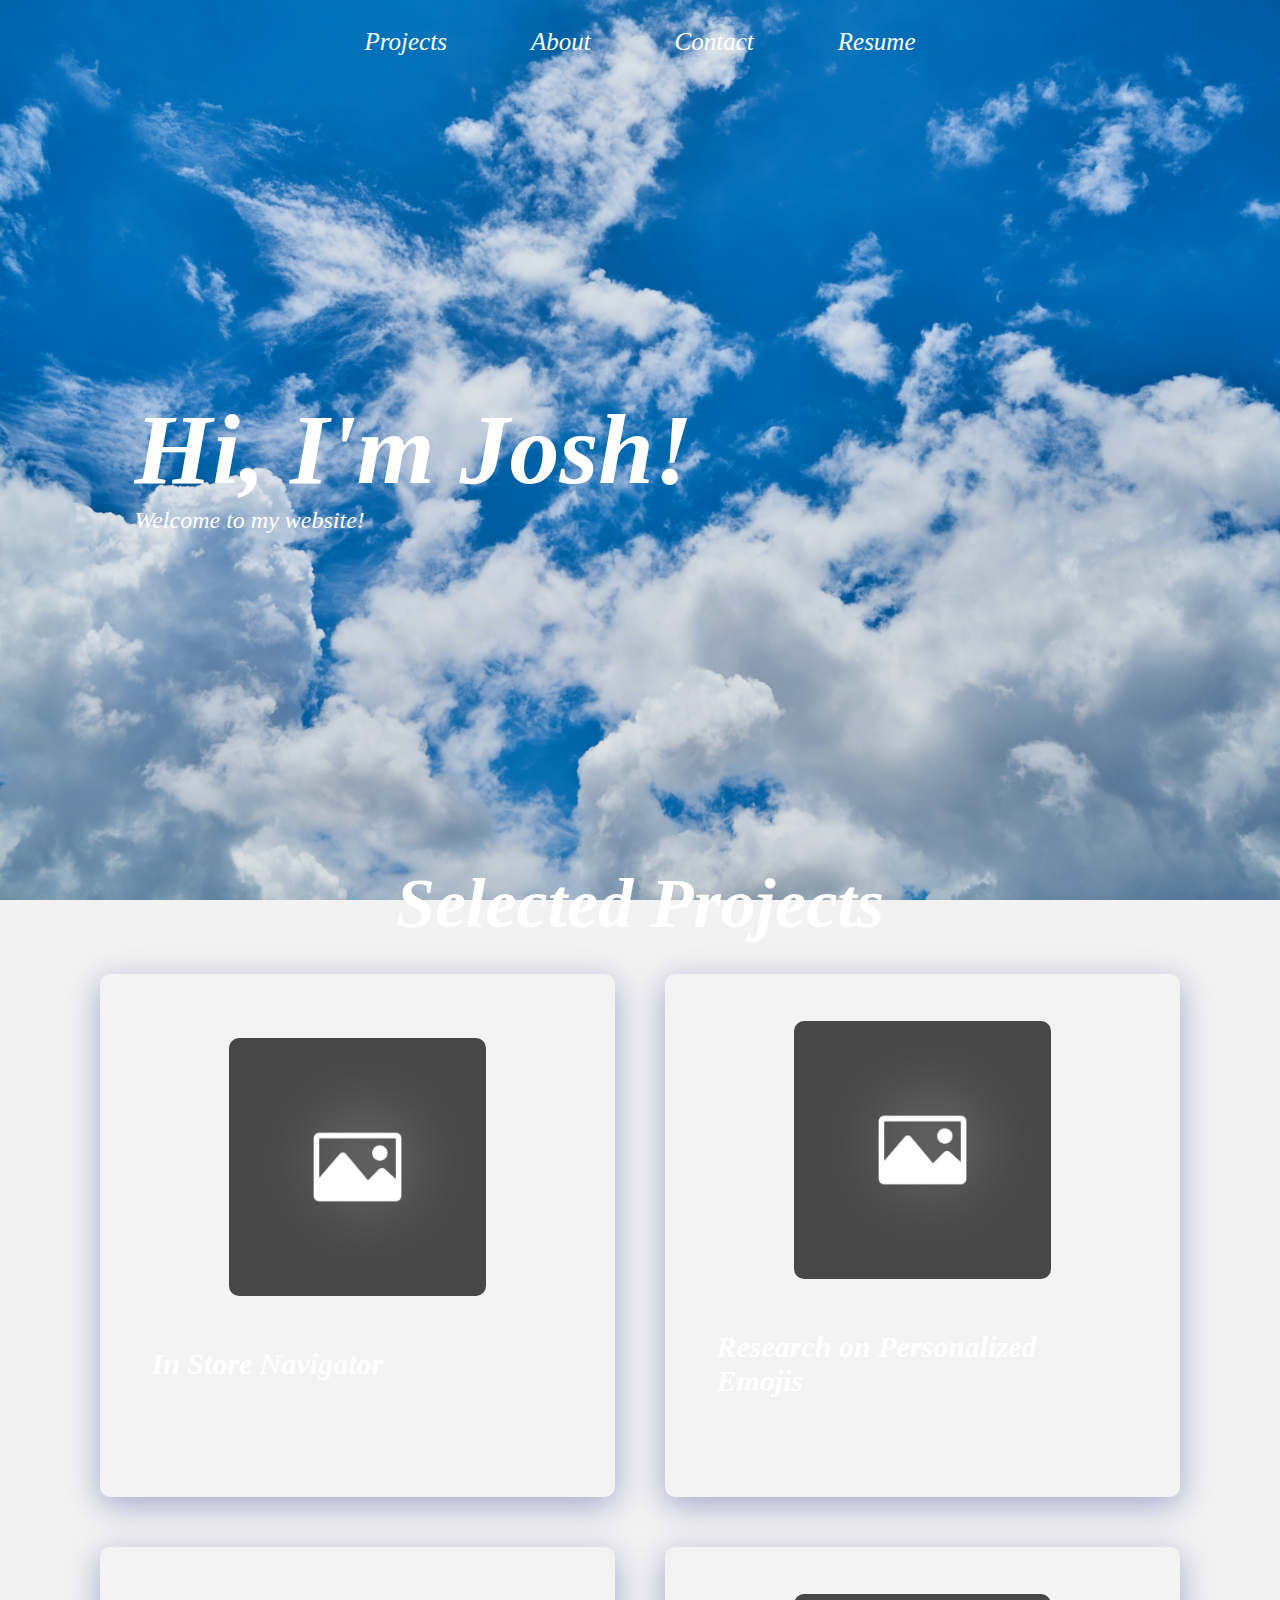
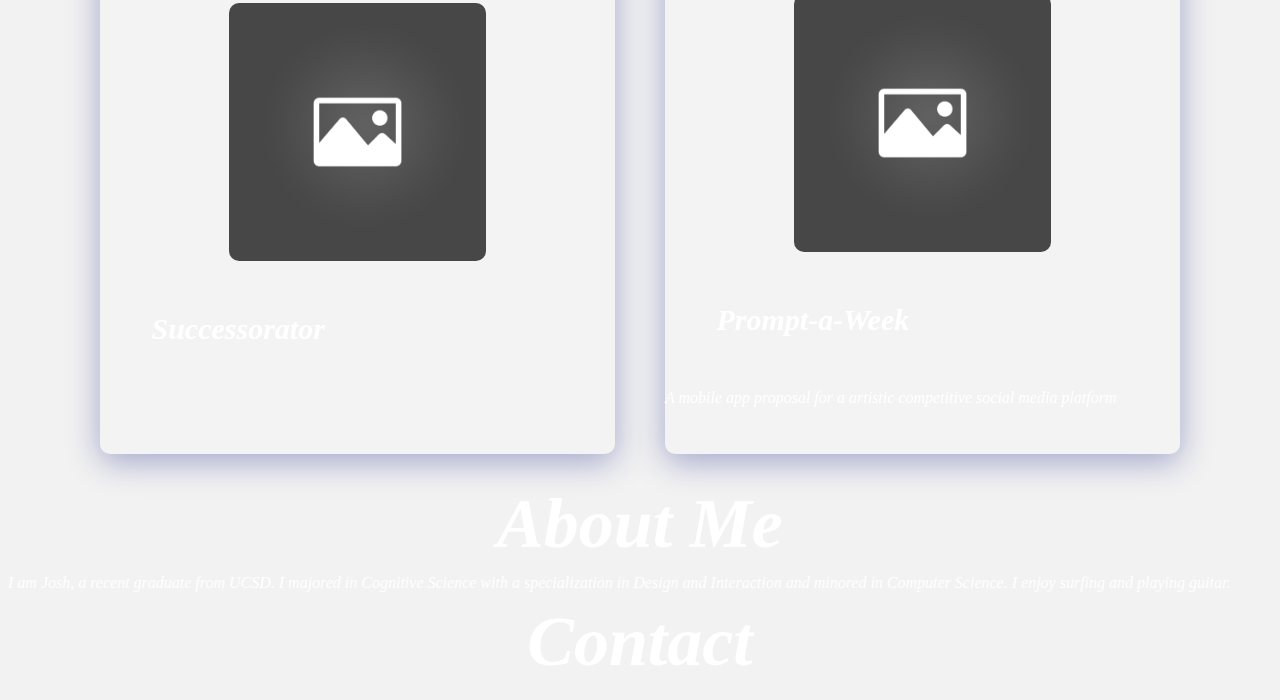
==== commit c04a20f0: "about section contents" ====
--- a/index.html
+++ b/index.html
@@ -69,11 +69,10 @@
             </div> 
         </div> 
 
-        <!-- image carousel -->
+        <!--image carousel
         <div class="carousel">    
             <div class="carousel_track-container">
                 <ul class="carousel_track">
-                    <!-- in store nav -->
                     <li class="carousel_slide current-slide">
                         <a href="in_store_nav/in_store_nav.html">
                             <div class="carousel_image-container">
@@ -84,7 +83,6 @@
                             </div>
                         </a>
                     </li>
-                    <!-- personalized emojis -->
                     <li class="carousel_slide">
                         <a href="emojis/emojis.html">
                             <div class="carousel_image-container">
@@ -95,7 +93,6 @@
                             </div>
                         </a>
                     </li>
-                    <!-- successorator -->
                     <li class="carousel_slide">
                         <a href="successorator/successorator.html">
                             <div class="carousel_image-container">       
@@ -106,7 +103,6 @@
                             </div>
                         </a>
                     </li>
-                    <!-- prompt-a-week -->
                     <li class="carousel_slide">
                         <a href="https://sites.google.com/ucsd.edu/prompt-a-week?usp=sharing">
                             <div class="carousel_image-container">                                
@@ -120,30 +116,33 @@
                 </ul>
             </div>
 
-            <!-- right arrow (nextButton) -->
             <button class="carousel_button carousel_button--right"> 
                 <img src="img/arrow-right.png" alt="right_arrow">
             </button>
 
-            <!-- left arrow (prevButton) -->
             <button class="carousel_button carousel_button--left is-hidden">
                 <img src="img/arrow-left.png" alt="left_arrow">
             </button>
         </div>
 
-        <!-- carousel navbar (dots) -->
         <div class="carousel_nav">
             <button class="carousel_indicator current-slide"></button>
             <button class="carousel_indicator"></button>
             <button class="carousel_indicator"></button>
             <button class="carousel_indicator"></button>
         </div>
-
+    -->
          <!-- About Section -->
         <script src = "js/carousel.js"></script>
         <div class="container" id="about">
             <div class="section-header">
                 About Me
+            </div>
+            <div class="column" id="right-column">
+                I am Josh, a recent graduate from UCSD. I majored in Cognitive Science with a specialization in Design and Interaction and minored in Computer Science.
+                I enjoy surfing and playing guitar. 
+            </div>
+            <div class="column" id="left-column">
             </div>
         </div>
        
--- a/css/style.css
+++ b/css/style.css
@@ -3,7 +3,6 @@
 }
 
 body {
-  font-family: serif;
   font-style: italic;
   background: url("/img/background.jpg");
   background-size: cover;
@@ -118,6 +117,7 @@
 .gallery_desc-title {
   padding: 10%;
   font-size: 30px;
+  font-weight: bold;
 }
 
 
